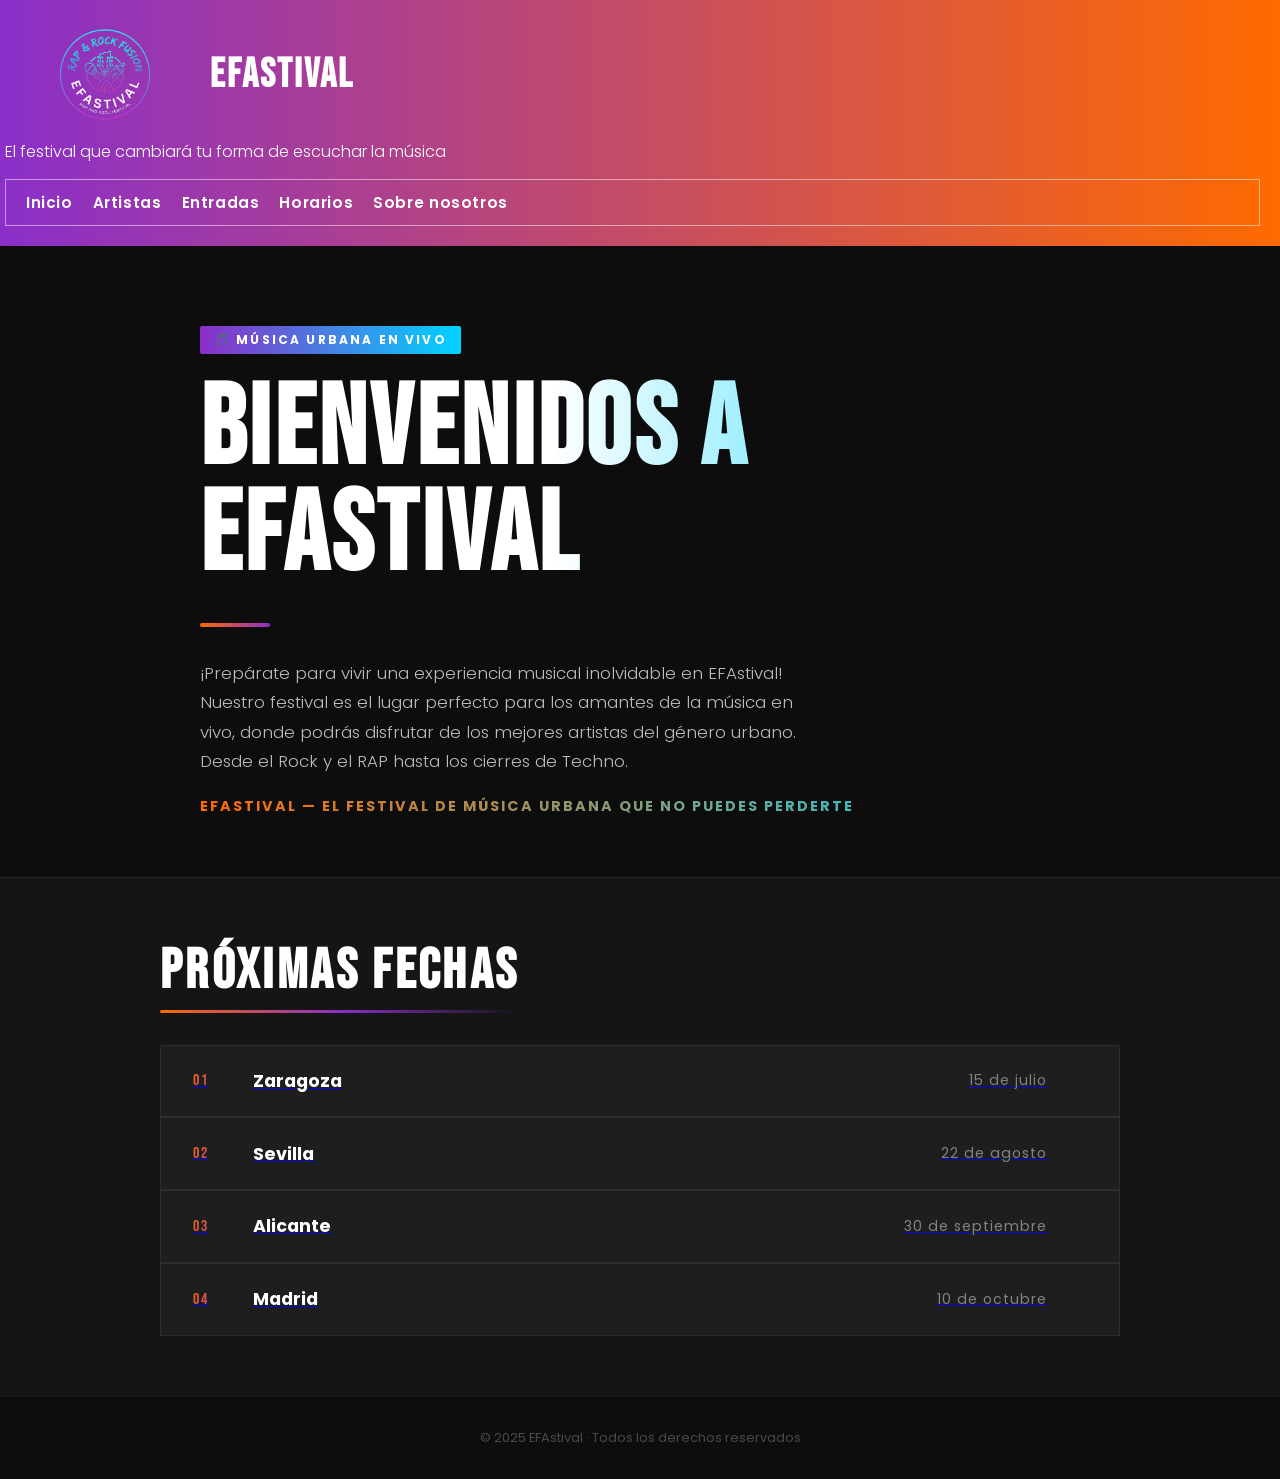
==== index.html @ 44df4cbb "Creo el Horario.html y lo linkeo al indice, añado estilo CSS al horario" ====
<!DOCTYPE html>
<html id="paginaPrincipal" lang="es">
<head>
    <meta charset="UTF-8">
    <meta name="viewport" content="width=device-width, initial-scale=1.0">
    <title>EFAstival</title>
    <link id="fuenteGoogle" href="https://fonts.googleapis.com/css2?family=Bebas+Neue&family=Poppins:wght@300;400;600;700&display=swap" rel="stylesheet">
    <link id="estilosPrincipales" rel="stylesheet" href="Css/styles.css">
</head>
<body id="cuerpo">
 
    <!-- HEADER -->
    <header id="cabecera">
        <div id="cabeceraTop" class="header-top">
            <img id="imgLogo" src="img/Gemini_Generated_Image_ssu0tbssu0tbssu0-removebg-preview.png" alt="Logo Efastival" />
            <h1 id="TituloPrincipal">EFASTIVAL</h1>
        </div>
        <p id="subtituloHeader">El festival que cambiará tu forma de escuchar la música</p>
        <nav id="navegacion">
            <ul id="menuNav">
                <li id="navInicio"><a id="enlaceInicio" href="index.html">Inicio</a></li>
                <li id="navArtistas"><a id="enlaceArtistas" href="artistas.html">Artistas</a></li>
                <li id="navEntradas"><a id="enlaceEntradas" href="entradas.html">Entradas</a></li>
                <li id="navHorarios"><a id="enlaceHorarios" href="horarios.html">Horarios</a></li>
                <li id="navSobreNosotros"><a id="enlaceSobreNosotros" href="sobre-nosotros.html">Sobre nosotros</a></li>
            </ul>
        </nav>
    </header>
 
    <!-- MAIN / HERO -->
    <main id="contenidoPrincipal">
        <span id="heroEtiqueta" class="hero-tag">🎵 Música urbana en vivo</span>
        <h1 id="heroTitulo">Bienvenidos a EFAstival</h1>
        <div id="heroDivisor" class="hero-divider"></div>
        <p id="heroTexto" class="hero-text">¡Prepárate para vivir una experiencia musical inolvidable en EFAstival! Nuestro festival es el lugar perfecto para los amantes de la música en vivo, donde podrás disfrutar de los mejores artistas del género urbano. Desde el Rock y el RAP hasta los cierres de Techno.</p>
        <p id="heroTagline" class="hero-tagline">EFAstival — El festival de música urbana que no puedes perderte</p>
    </main>
 
    <!-- SECCIÓN FECHAS -->
    <section id="seccionFechas">
        <div id="fechasContenedor" class="section-inner">
            <h2 id="fechasTitulo">Próximas Fechas</h2>
            <ul id="listaFechas" class="fechas">
                <a href="horarios.html">
                    <li id="fechaZaragoza"><span id="ciudadZaragoza" class="city">Zaragoza</span><span id="dataZaragoza" class="date">15 de julio</span></li>
                    <li id="fechaSevilla"><span id="ciudadSevilla" class="city">Sevilla</span><span id="dataSevilla" class="date">22 de agosto</span></li>
                    <li id="fechaAlicante"><span id="ciudadAlicante" class="city">Alicante</span><span id="dataAlicante" class="date">30 de septiembre</span></li>
                    <li id="fechaMadrid"><span id="ciudadMadrid" class="city">Madrid</span><span id="dataMadrid" class="date">10 de octubre</span></li>
                </a>    
            </ul>
        </div>
    </section>
 
    <!-- FOOTER -->
    <footer id="piePagina">
        <p id="copyright">© 2025 EFAstival · Todos los derechos reservados</p>
    </footer>
 
</body>
</html>
---- Css/styles.css ----
/* ============================================
   EFASTIVAL — styles.css
   ============================================ */

/* ── VARIABLES ── */
:root {
    --purple: #8b2fc9;
    --cyan: #00d4ff;
    --orange: #ff6a00;
    --white: #ffffff;
}

/* ── RESET ── */
* {
    margin: 0;
    padding: 0;
    box-sizing: border-box;
}

/* ── BODY ── */
#cuerpo {
    font-family: 'Poppins', sans-serif;
    background-color: #0d0d0d;
    color: var(--white);
    overflow-x: hidden;
}

/* ── HEADER ── */
#cabecera {
    display: flex;
    flex-direction: column;
    padding: 20px 20px 20px 5px;
    background: linear-gradient(270deg, #8b2fc9, #00d4ff, #ff6a00, #8b2fc9);
    background-size: 300% 300%;
    animation: gradiente 15s ease infinite;
}

#cabeceraTop {
    display: flex;
    align-items: center;
    gap: 5px;
}

#imgLogo {
    width: 200px;
    height: auto;
}

#TituloPrincipal {
    font-family: 'Bebas Neue', cursive;
    font-size: 2.5rem;
    margin: 0;
    letter-spacing: 0.05em;
}

#subtituloHeader {
    margin-top: 10px;
    font-size: 1rem;
    font-weight: 300;
}

/* ── NAV ── */
#navegacion {
    margin-top: 15px;
    border: 1px solid rgba(255, 255, 255, 0.5);
    padding: 10px 20px;
}

#menuNav {
    list-style: none;
    margin: 0;
    padding: 0;
    display: flex;
    gap: 20px;
}

#navInicio a,
#navArtistas a,
#navEntradas a,
#navHorarios a,
#navSobreNosotros a {
    text-decoration: none;
    color: inherit;
    font-weight: 600;
    font-size: 0.95rem;
    letter-spacing: 0.04em;
    transition: opacity 0.2s;
}

#navInicio a:hover,
#navArtistas a:hover,
#navEntradas a:hover,
#navHorarios a:hover,
#navSobreNosotros a:hover {
    opacity: 0.75;
}

/* ── MAIN / HERO ── */
#contenidoPrincipal {
    padding: 80px 40px 60px;
    max-width: 960px;
    margin: 0 auto;
}

#heroEtiqueta {
    display: inline-block;
    background: linear-gradient(90deg, var(--purple), var(--cyan));
    font-size: 0.75rem;
    font-weight: 700;
    letter-spacing: 0.18em;
    text-transform: uppercase;
    padding: 5px 14px;
    border-radius: 2px;
    margin-bottom: 1.5rem;
    animation: fadeIn 0.6s both;
}

#heroTitulo {
    font-family: 'Bebas Neue', cursive;
    font-size: clamp(3.5rem, 9vw, 7rem);
    line-height: 0.95;
    letter-spacing: 0.03em;
    text-transform: uppercase;
    animation: slideUp 0.8s cubic-bezier(0.16, 1, 0.3, 1) both;
    background: linear-gradient(90deg, var(--white) 40%, var(--cyan));
    -webkit-background-clip: text;
    -webkit-text-fill-color: transparent;
    background-clip: text;
}

#heroDivisor {
    width: 70px;
    height: 4px;
    background: linear-gradient(90deg, var(--orange), var(--purple));
    margin: 2rem 0;
    border-radius: 2px;
    animation: expandLine 0.9s 0.3s cubic-bezier(0.16, 1, 0.3, 1) both;
}

#heroTexto {
    max-width: 620px;
    font-size: 1.05rem;
    line-height: 1.75;
    color: rgba(255, 255, 255, 0.72);
    font-weight: 300;
    animation: slideUp 0.8s 0.15s cubic-bezier(0.16, 1, 0.3, 1) both;
}

#heroTagline {
    margin-top: 1.2rem;
    font-size: 0.9rem;
    font-weight: 700;
    letter-spacing: 0.14em;
    text-transform: uppercase;
    background: linear-gradient(90deg, var(--orange), var(--cyan));
    -webkit-background-clip: text;
    -webkit-text-fill-color: transparent;
    background-clip: text;
    animation: slideUp 0.8s 0.25s cubic-bezier(0.16, 1, 0.3, 1) both;
}

/* ── SECCIÓN FECHAS ── */
#seccionFechas {
    padding: 60px 40px;
    background: rgba(255, 255, 255, 0.03);
    border-top: 1px solid rgba(255, 255, 255, 0.07);
}

#fechasContenedor {
    max-width: 960px;
    margin: 0 auto;
}

#fechasTitulo {
    font-family: 'Bebas Neue', cursive;
    font-size: clamp(2rem, 5vw, 3.5rem);
    letter-spacing: 0.06em;
    text-transform: uppercase;
    margin-bottom: 2.5rem;
    position: relative;
    display: inline-block;
}

#fechasTitulo::after {
    content: '';
    position: absolute;
    bottom: -8px;
    left: 0;
    width: 100%;
    height: 3px;
    background: linear-gradient(90deg, var(--orange), var(--purple), transparent);
    border-radius: 2px;
}

#listaFechas {
    list-style: none;
    display: grid;
    gap: 2px;
    counter-reset: item;
}

#fechaZaragoza,
#fechaSevilla,
#fechaAlicante,
#fechaMadrid {
    counter-increment: item;
    background: rgba(255, 255, 255, 0.04);
    border: 1px solid rgba(255, 255, 255, 0.07);
    padding: 1.4rem 2rem;
    display: flex;
    align-items: center;
    gap: 1.5rem;
    font-size: 1.1rem;
    cursor: default;
    transition: background 0.25s, border-color 0.25s, transform 0.25s;
    position: relative;
    overflow: hidden;
}

#fechaZaragoza::before,
#fechaSevilla::before,
#fechaAlicante::before,
#fechaMadrid::before {
    content: counter(item, decimal-leading-zero);
    font-family: 'Bebas Neue', cursive;
    font-size: 1rem;
    letter-spacing: 0.1em;
    background: linear-gradient(135deg, var(--orange), var(--purple));
    -webkit-background-clip: text;
    -webkit-text-fill-color: transparent;
    background-clip: text;
    min-width: 36px;
}

#fechaZaragoza::after,
#fechaSevilla::after,
#fechaAlicante::after,
#fechaMadrid::after {
    content: '→';
    position: absolute;
    right: 2rem;
    opacity: 0;
    transform: translateX(-8px);
    transition: opacity 0.25s, transform 0.25s;
    color: var(--cyan);
}

#fechaZaragoza:hover,
#fechaSevilla:hover,
#fechaAlicante:hover,
#fechaMadrid:hover {
    background: rgba(139, 47, 201, 0.12);
    border-color: rgba(0, 212, 255, 0.3);
    transform: translateX(6px);
}

#fechaZaragoza:hover::after,
#fechaSevilla:hover::after,
#fechaAlicante:hover::after,
#fechaMadrid:hover::after {
    opacity: 1;
    transform: translateX(0);
}

/* Ciudades */
#ciudadZaragoza,
#ciudadSevilla,
#ciudadAlicante,
#ciudadMadrid {
    font-weight: 700;
    color: var(--white);
}

/* Fechas */
#dataZaragoza,
#dataSevilla,
#dataAlicante,
#dataMadrid {
    margin-left: auto;
    margin-right: 2.5rem;
    color: rgba(255, 255, 255, 0.45);
    font-size: 0.88rem;
    letter-spacing: 0.07em;
}

/* ── FOOTER ── */
#piePagina {
    text-align: center;
    padding: 2rem;
    border-top: 1px solid rgba(255, 255, 255, 0.05);
}

#copyright {
    font-size: 0.8rem;
    color: rgba(255, 255, 255, 0.25);
}

/* ── ANIMACIONES ── */
@keyframes gradiente {
    0%   { background-position: 0% 50%; }
    50%  { background-position: 100% 50%; }
    100% { background-position: 0% 50%; }
}

@keyframes slideUp {
    from { opacity: 0; transform: translateY(28px); }
    to   { opacity: 1; transform: translateY(0); }
}

@keyframes expandLine {
    from { width: 0; opacity: 0; }
    to   { width: 70px; opacity: 1; }
}

@keyframes fadeIn {
    from { opacity: 0; }
    to   { opacity: 1; }
}

/* ── RESPONSIVE ── */
@media (max-width: 600px) {
    #contenidoPrincipal,
    #seccionFechas {
        padding-left: 20px;
        padding-right: 20px;
    }

    #dataZaragoza,
    #dataSevilla,
    #dataAlicante,
    #dataMadrid {
        display: none;
    }

    #menuNav {
        flex-wrap: wrap;
        gap: 12px;
    }
}
/* ── HORARIOS ── */
#contenidoHorarios {
    padding: 80px 40px 60px;
    max-width: 960px;
    margin: 0 auto;
}

#horariosEtiqueta {
    display: inline-block;
    background: linear-gradient(90deg, var(--purple), var(--cyan));
    font-size: 0.75rem;
    font-weight: 700;
    letter-spacing: 0.18em;
    text-transform: uppercase;
    padding: 5px 14px;
    border-radius: 2px;
    margin-bottom: 1.5rem;
}

#horariosTitulo {
    font-family: 'Bebas Neue', cursive;
    font-size: clamp(3rem, 8vw, 6rem);
    line-height: 0.95;
    letter-spacing: 0.03em;
    background: linear-gradient(90deg, var(--white) 40%, var(--cyan));
    -webkit-background-clip: text;
    -webkit-text-fill-color: transparent;
    background-clip: text;
}

#horariosDivisor {
    width: 70px;
    height: 4px;
    background: linear-gradient(90deg, var(--orange), var(--purple));
    margin: 2rem 0;
    border-radius: 2px;
}

.horario-dia {
    margin-bottom: 3rem;
}

.dia-titulo {
    font-family: 'Bebas Neue', cursive;
    font-size: 1.8rem;
    letter-spacing: 0.06em;
    color: var(--cyan);
    margin-bottom: 1rem;
    border-bottom: 1px solid rgba(255,255,255,0.1);
    padding-bottom: 0.5rem;
}

.lista-horario {
    list-style: none;
    display: grid;
    gap: 2px;
}

.horario-item {
    display: flex;
    align-items: center;
    gap: 1.5rem;
    padding: 1.2rem 2rem;
    background: rgba(255,255,255,0.04);
    border: 1px solid rgba(255,255,255,0.07);
    transition: background 0.25s, border-color 0.25s, transform 0.25s;
}

.horario-item:hover {
    background: rgba(139, 47, 201, 0.12);
    border-color: rgba(0, 212, 255, 0.3);
    transform: translateX(6px);
}

.horario-hora {
    font-family: 'Bebas Neue', cursive;
    font-size: 1.2rem;
    color: var(--cyan);
    min-width: 60px;
    letter-spacing: 0.05em;
}

.horario-artista {
    font-weight: 600;
    font-size: 1rem;
    flex: 1;
}

.horario-escenario {
    font-size: 0.8rem;
    font-weight: 300;
    color: rgba(255,255,255,0.45);
    letter-spacing: 0.07em;
}

/* Enlace activo en nav */
.nav-activo {
    color: var(--cyan) !important;
}

@media (max-width: 600px) {
    #contenidoHorarios {
        padding-left: 20px;
        padding-right: 20px;
    }
    .horario-escenario {
        display: none;
    }
    .horario-item {
        padding: 1rem;
    }
}
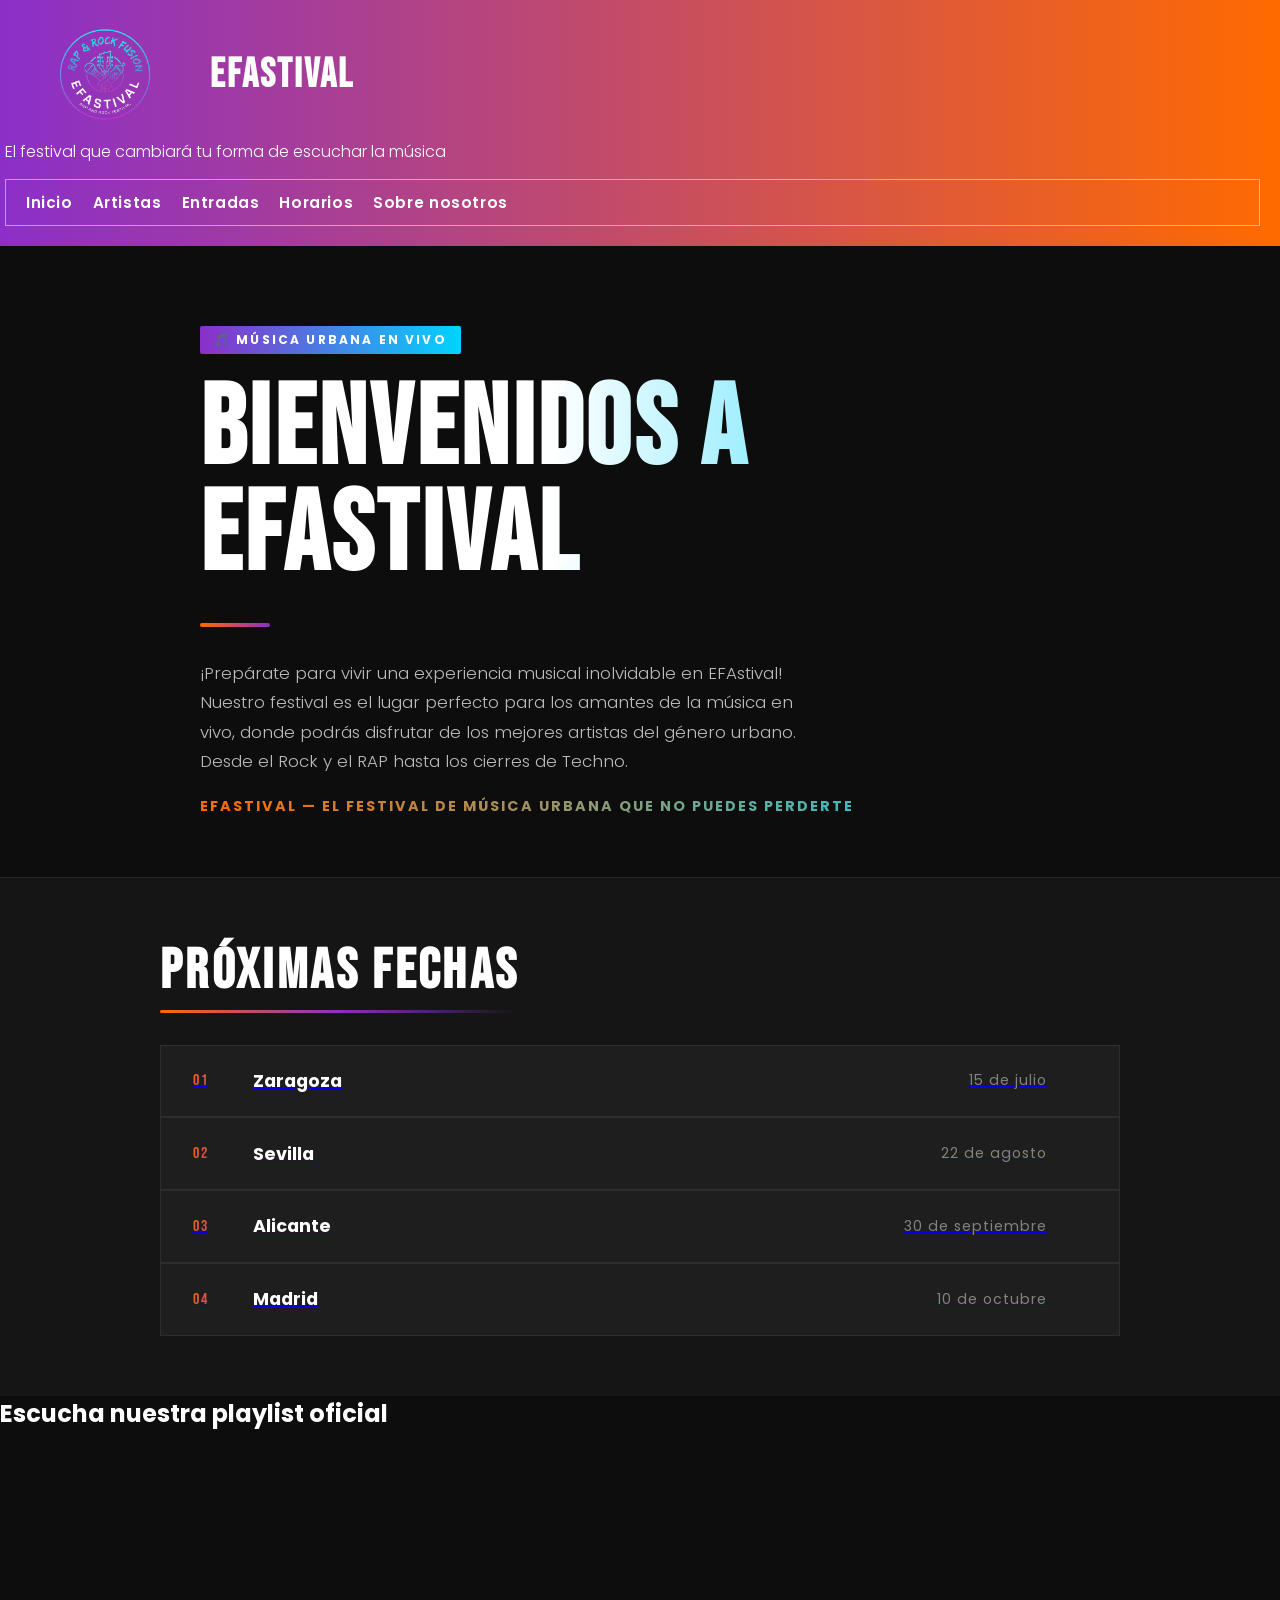
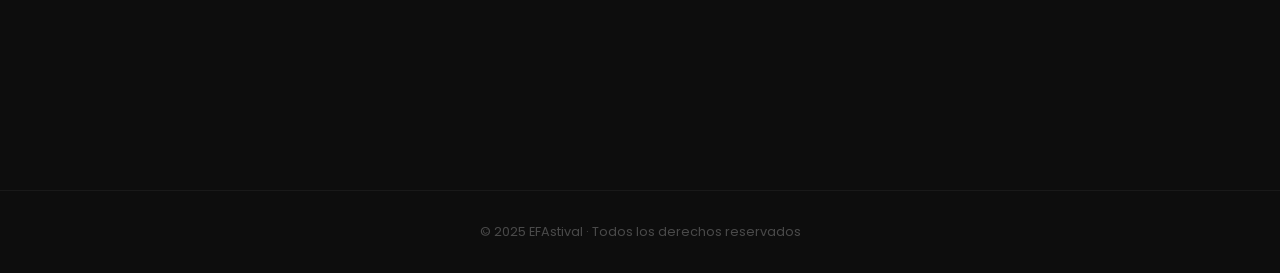
==== commit 6cc526bd: "Añado funcionalidad playlist Spotify conectada con el index" ====
--- a/index.html
+++ b/index.html
@@ -50,6 +50,13 @@
             </ul>
         </div>
     </section>
+    
+    <aside id ="spotify-sidebar">
+        <h2 id="spotifyTitulo"> Escucha nuestra playlist oficial</h2>
+       <iframe data-testid="embed-iframe" style="border-radius:12px" src="https://open.spotify.com/embed/playlist/3ZYdOLroHLGZoIPzQ2B8UB?utm_source=generator&theme=0" width="100%" height="352" frameBorder="0" allowfullscreen="" allow="autoplay; clipboard-write; encrypted-media; fullscreen; picture-in-picture" loading="lazy">
+       </iframe>
+    </aside>
+
  
     <!-- FOOTER -->
     <footer id="piePagina">
--- a/Css/styles.css
+++ b/Css/styles.css
@@ -1,7 +1,7 @@
 /* ============================================
    EFASTIVAL — styles.css
    ============================================ */
-
+ 
 /* ── VARIABLES ── */
 :root {
     --purple: #8b2fc9;
@@ -9,14 +9,14 @@
     --orange: #ff6a00;
     --white: #ffffff;
 }
-
+ 
 /* ── RESET ── */
 * {
     margin: 0;
     padding: 0;
     box-sizing: border-box;
 }
-
+ 
 /* ── BODY ── */
 #cuerpo {
     font-family: 'Poppins', sans-serif;
@@ -24,7 +24,7 @@
     color: var(--white);
     overflow-x: hidden;
 }
-
+ 
 /* ── HEADER ── */
 #cabecera {
     display: flex;
@@ -34,38 +34,38 @@
     background-size: 300% 300%;
     animation: gradiente 15s ease infinite;
 }
-
+ 
 #cabeceraTop {
     display: flex;
     align-items: center;
     gap: 5px;
 }
-
+ 
 #imgLogo {
     width: 200px;
     height: auto;
 }
-
+ 
 #TituloPrincipal {
     font-family: 'Bebas Neue', cursive;
     font-size: 2.5rem;
     margin: 0;
     letter-spacing: 0.05em;
 }
-
+ 
 #subtituloHeader {
     margin-top: 10px;
     font-size: 1rem;
     font-weight: 300;
 }
-
+ 
 /* ── NAV ── */
 #navegacion {
     margin-top: 15px;
     border: 1px solid rgba(255, 255, 255, 0.5);
     padding: 10px 20px;
 }
-
+ 
 #menuNav {
     list-style: none;
     margin: 0;
@@ -73,7 +73,7 @@
     display: flex;
     gap: 20px;
 }
-
+ 
 #navInicio a,
 #navArtistas a,
 #navEntradas a,
@@ -86,7 +86,7 @@
     letter-spacing: 0.04em;
     transition: opacity 0.2s;
 }
-
+ 
 #navInicio a:hover,
 #navArtistas a:hover,
 #navEntradas a:hover,
@@ -94,14 +94,14 @@
 #navSobreNosotros a:hover {
     opacity: 0.75;
 }
-
+ 
 /* ── MAIN / HERO ── */
 #contenidoPrincipal {
     padding: 80px 40px 60px;
     max-width: 960px;
     margin: 0 auto;
 }
-
+ 
 #heroEtiqueta {
     display: inline-block;
     background: linear-gradient(90deg, var(--purple), var(--cyan));
@@ -114,7 +114,7 @@
     margin-bottom: 1.5rem;
     animation: fadeIn 0.6s both;
 }
-
+ 
 #heroTitulo {
     font-family: 'Bebas Neue', cursive;
     font-size: clamp(3.5rem, 9vw, 7rem);
@@ -127,7 +127,7 @@
     -webkit-text-fill-color: transparent;
     background-clip: text;
 }
-
+ 
 #heroDivisor {
     width: 70px;
     height: 4px;
@@ -136,7 +136,7 @@
     border-radius: 2px;
     animation: expandLine 0.9s 0.3s cubic-bezier(0.16, 1, 0.3, 1) both;
 }
-
+ 
 #heroTexto {
     max-width: 620px;
     font-size: 1.05rem;
@@ -145,7 +145,7 @@
     font-weight: 300;
     animation: slideUp 0.8s 0.15s cubic-bezier(0.16, 1, 0.3, 1) both;
 }
-
+ 
 #heroTagline {
     margin-top: 1.2rem;
     font-size: 0.9rem;
@@ -158,19 +158,19 @@
     background-clip: text;
     animation: slideUp 0.8s 0.25s cubic-bezier(0.16, 1, 0.3, 1) both;
 }
-
+ 
 /* ── SECCIÓN FECHAS ── */
 #seccionFechas {
     padding: 60px 40px;
     background: rgba(255, 255, 255, 0.03);
     border-top: 1px solid rgba(255, 255, 255, 0.07);
 }
-
+ 
 #fechasContenedor {
     max-width: 960px;
     margin: 0 auto;
 }
-
+ 
 #fechasTitulo {
     font-family: 'Bebas Neue', cursive;
     font-size: clamp(2rem, 5vw, 3.5rem);
@@ -180,7 +180,7 @@
     position: relative;
     display: inline-block;
 }
-
+ 
 #fechasTitulo::after {
     content: '';
     position: absolute;
@@ -191,14 +191,14 @@
     background: linear-gradient(90deg, var(--orange), var(--purple), transparent);
     border-radius: 2px;
 }
-
+ 
 #listaFechas {
     list-style: none;
     display: grid;
     gap: 2px;
     counter-reset: item;
 }
-
+ 
 #fechaZaragoza,
 #fechaSevilla,
 #fechaAlicante,
@@ -216,7 +216,7 @@
     position: relative;
     overflow: hidden;
 }
-
+ 
 #fechaZaragoza::before,
 #fechaSevilla::before,
 #fechaAlicante::before,
@@ -231,7 +231,7 @@
     background-clip: text;
     min-width: 36px;
 }
-
+ 
 #fechaZaragoza::after,
 #fechaSevilla::after,
 #fechaAlicante::after,
@@ -244,7 +244,7 @@
     transition: opacity 0.25s, transform 0.25s;
     color: var(--cyan);
 }
-
+ 
 #fechaZaragoza:hover,
 #fechaSevilla:hover,
 #fechaAlicante:hover,
@@ -253,7 +253,7 @@
     border-color: rgba(0, 212, 255, 0.3);
     transform: translateX(6px);
 }
-
+ 
 #fechaZaragoza:hover::after,
 #fechaSevilla:hover::after,
 #fechaAlicante:hover::after,
@@ -261,7 +261,7 @@
     opacity: 1;
     transform: translateX(0);
 }
-
+ 
 /* Ciudades */
 #ciudadZaragoza,
 #ciudadSevilla,
@@ -270,7 +270,7 @@
     font-weight: 700;
     color: var(--white);
 }
-
+ 
 /* Fechas */
 #dataZaragoza,
 #dataSevilla,
@@ -282,41 +282,41 @@
     font-size: 0.88rem;
     letter-spacing: 0.07em;
 }
-
+ 
 /* ── FOOTER ── */
 #piePagina {
     text-align: center;
     padding: 2rem;
     border-top: 1px solid rgba(255, 255, 255, 0.05);
 }
-
+ 
 #copyright {
     font-size: 0.8rem;
     color: rgba(255, 255, 255, 0.25);
 }
-
+ 
 /* ── ANIMACIONES ── */
 @keyframes gradiente {
     0%   { background-position: 0% 50%; }
     50%  { background-position: 100% 50%; }
     100% { background-position: 0% 50%; }
 }
-
+ 
 @keyframes slideUp {
     from { opacity: 0; transform: translateY(28px); }
     to   { opacity: 1; transform: translateY(0); }
 }
-
+ 
 @keyframes expandLine {
     from { width: 0; opacity: 0; }
     to   { width: 70px; opacity: 1; }
 }
-
+ 
 @keyframes fadeIn {
     from { opacity: 0; }
     to   { opacity: 1; }
 }
-
+ 
 /* ── RESPONSIVE ── */
 @media (max-width: 600px) {
     #contenidoPrincipal,
@@ -324,14 +324,14 @@
         padding-left: 20px;
         padding-right: 20px;
     }
-
+ 
     #dataZaragoza,
     #dataSevilla,
     #dataAlicante,
     #dataMadrid {
         display: none;
     }
-
+ 
     #menuNav {
         flex-wrap: wrap;
         gap: 12px;
@@ -343,7 +343,7 @@
     max-width: 960px;
     margin: 0 auto;
 }
-
+ 
 #horariosEtiqueta {
     display: inline-block;
     background: linear-gradient(90deg, var(--purple), var(--cyan));
@@ -355,7 +355,7 @@
     border-radius: 2px;
     margin-bottom: 1.5rem;
 }
-
+ 
 #horariosTitulo {
     font-family: 'Bebas Neue', cursive;
     font-size: clamp(3rem, 8vw, 6rem);
@@ -366,7 +366,7 @@
     -webkit-text-fill-color: transparent;
     background-clip: text;
 }
-
+ 
 #horariosDivisor {
     width: 70px;
     height: 4px;
@@ -374,11 +374,11 @@
     margin: 2rem 0;
     border-radius: 2px;
 }
-
+ 
 .horario-dia {
     margin-bottom: 3rem;
 }
-
+ 
 .dia-titulo {
     font-family: 'Bebas Neue', cursive;
     font-size: 1.8rem;
@@ -388,13 +388,13 @@
     border-bottom: 1px solid rgba(255,255,255,0.1);
     padding-bottom: 0.5rem;
 }
-
+ 
 .lista-horario {
     list-style: none;
     display: grid;
     gap: 2px;
 }
-
+ 
 .horario-item {
     display: flex;
     align-items: center;
@@ -404,13 +404,13 @@
     border: 1px solid rgba(255,255,255,0.07);
     transition: background 0.25s, border-color 0.25s, transform 0.25s;
 }
-
+ 
 .horario-item:hover {
     background: rgba(139, 47, 201, 0.12);
     border-color: rgba(0, 212, 255, 0.3);
     transform: translateX(6px);
 }
-
+ 
 .horario-hora {
     font-family: 'Bebas Neue', cursive;
     font-size: 1.2rem;
@@ -418,25 +418,25 @@
     min-width: 60px;
     letter-spacing: 0.05em;
 }
-
+ 
 .horario-artista {
     font-weight: 600;
     font-size: 1rem;
     flex: 1;
 }
-
+ 
 .horario-escenario {
     font-size: 0.8rem;
     font-weight: 300;
     color: rgba(255,255,255,0.45);
     letter-spacing: 0.07em;
 }
-
+ 
 /* Enlace activo en nav */
 .nav-activo {
     color: var(--cyan) !important;
 }
-
+ 
 @media (max-width: 600px) {
     #contenidoHorarios {
         padding-left: 20px;
@@ -448,4 +448,231 @@
     .horario-item {
         padding: 1rem;
     }
-}+}
+ 
+/* ── SOBRE NOSOTROS ── */
+#contenidoSobre {
+    padding: 80px 40px 60px;
+    max-width: 960px;
+    margin: 0 auto;
+}
+ 
+#sobreEtiqueta {
+    display: inline-block;
+    background: linear-gradient(90deg, var(--purple), var(--cyan));
+    font-size: 0.75rem;
+    font-weight: 700;
+    letter-spacing: 0.18em;
+    text-transform: uppercase;
+    padding: 5px 14px;
+    border-radius: 2px;
+    margin-bottom: 1.5rem;
+    animation: fadeIn 0.6s both;
+}
+ 
+#sobreTitulo {
+    font-family: 'Bebas Neue', cursive;
+    font-size: clamp(3rem, 8vw, 6rem);
+    line-height: 0.95;
+    letter-spacing: 0.03em;
+    text-transform: uppercase;
+    animation: slideUp 0.8s cubic-bezier(0.16, 1, 0.3, 1) both;
+    background: linear-gradient(90deg, var(--white) 40%, var(--cyan));
+    -webkit-background-clip: text;
+    -webkit-text-fill-color: transparent;
+    background-clip: text;
+}
+ 
+#sobreDivisor {
+    width: 70px;
+    height: 4px;
+    background: linear-gradient(90deg, var(--orange), var(--purple));
+    margin: 2rem 0;
+    border-radius: 2px;
+    animation: expandLine 0.9s 0.3s cubic-bezier(0.16, 1, 0.3, 1) both;
+}
+ 
+#sobreIntro {
+    max-width: 680px;
+    font-size: 1.05rem;
+    line-height: 1.75;
+    color: rgba(255, 255, 255, 0.72);
+    font-weight: 300;
+    margin-bottom: 4rem;
+    animation: slideUp 0.8s 0.15s cubic-bezier(0.16, 1, 0.3, 1) both;
+}
+ 
+/* ── MISIÓN / VISIÓN / VALORES ── */
+#seccionMision {
+    padding: 60px 40px;
+    background: rgba(255, 255, 255, 0.03);
+    border-top: 1px solid rgba(255, 255, 255, 0.07);
+    border-bottom: 1px solid rgba(255, 255, 255, 0.07);
+}
+ 
+#misionContenedor {
+    max-width: 960px;
+    margin: 0 auto;
+    display: grid;
+    grid-template-columns: repeat(auto-fit, minmax(260px, 1fr));
+    gap: 2px;
+}
+ 
+.mision-card {
+    background: rgba(255, 255, 255, 0.04);
+    border: 1px solid rgba(255, 255, 255, 0.07);
+    padding: 2rem;
+    transition: background 0.25s, border-color 0.25s, transform 0.25s;
+}
+ 
+.mision-card:hover {
+    background: rgba(139, 47, 201, 0.12);
+    border-color: rgba(0, 212, 255, 0.3);
+    transform: translateY(-4px);
+}
+ 
+.mision-icono {
+    font-size: 2rem;
+    margin-bottom: 1rem;
+    display: block;
+}
+ 
+.mision-titulo {
+    font-family: 'Bebas Neue', cursive;
+    font-size: 1.6rem;
+    letter-spacing: 0.06em;
+    color: var(--cyan);
+    margin-bottom: 0.75rem;
+}
+ 
+.mision-texto {
+    font-size: 0.95rem;
+    line-height: 1.7;
+    color: rgba(255, 255, 255, 0.65);
+    font-weight: 300;
+}
+ 
+/* ── EQUIPO ── */
+#seccionEquipo {
+    padding: 60px 40px;
+    max-width: 960px;
+    margin: 0 auto;
+}
+ 
+#equipoTitulo {
+    font-family: 'Bebas Neue', cursive;
+    font-size: clamp(2rem, 5vw, 3.5rem);
+    letter-spacing: 0.06em;
+    text-transform: uppercase;
+    margin-bottom: 2.5rem;
+    position: relative;
+    display: inline-block;
+}
+ 
+#equipoTitulo::after {
+    content: '';
+    position: absolute;
+    bottom: -8px;
+    left: 0;
+    width: 100%;
+    height: 3px;
+    background: linear-gradient(90deg, var(--orange), var(--purple), transparent);
+    border-radius: 2px;
+}
+ 
+#listaEquipo {
+    list-style: none;
+    display: grid;
+    gap: 2px;
+    counter-reset: miembro;
+}
+ 
+.equipo-miembro {
+    counter-increment: miembro;
+    background: rgba(255, 255, 255, 0.04);
+    border: 1px solid rgba(255, 255, 255, 0.07);
+    padding: 1.4rem 2rem;
+    display: flex;
+    align-items: center;
+    gap: 1.5rem;
+    transition: background 0.25s, border-color 0.25s, transform 0.25s;
+    position: relative;
+    overflow: hidden;
+}
+ 
+.equipo-miembro::before {
+    content: counter(miembro, decimal-leading-zero);
+    font-family: 'Bebas Neue', cursive;
+    font-size: 1rem;
+    letter-spacing: 0.1em;
+    background: linear-gradient(135deg, var(--orange), var(--purple));
+    -webkit-background-clip: text;
+    -webkit-text-fill-color: transparent;
+    background-clip: text;
+    min-width: 36px;
+}
+ 
+.equipo-miembro::after {
+    content: '→';
+    position: absolute;
+    right: 2rem;
+    opacity: 0;
+    transform: translateX(-8px);
+    transition: opacity 0.25s, transform 0.25s;
+    color: var(--cyan);
+}
+ 
+.equipo-miembro:hover {
+    background: rgba(139, 47, 201, 0.12);
+    border-color: rgba(0, 212, 255, 0.3);
+    transform: translateX(6px);
+}
+ 
+.equipo-miembro:hover::after {
+    opacity: 1;
+    transform: translateX(0);
+}
+ 
+.miembro-nombre {
+    font-weight: 700;
+    color: var(--white);
+    font-size: 1rem;
+    flex: 1;
+}
+ 
+.miembro-rol {
+    margin-left: auto;
+    margin-right: 2.5rem;
+    color: rgba(255, 255, 255, 0.45);
+    font-size: 0.88rem;
+    letter-spacing: 0.07em;
+}
+ 
+@media (max-width: 600px) {
+    #contenidoSobre,
+    #seccionMision,
+    #seccionEquipo {
+        padding-left: 20px;
+        padding-right: 20px;
+    }
+ 
+    .miembro-rol {
+        display: none;
+    }
+ 
+    #misionContenedor {
+        grid-template-columns: 1fr;
+    }
+}
+
+.spotify-sidebar{
+
+width: 300px;
+    background-color: #121212; 
+    padding: 15px;
+    border-radius: 12px;
+    box-shadow: 0px 4px 10px rgba(0, 0, 0, 0.3);
+    color: #fff;
+    text-align: right;
+}
+
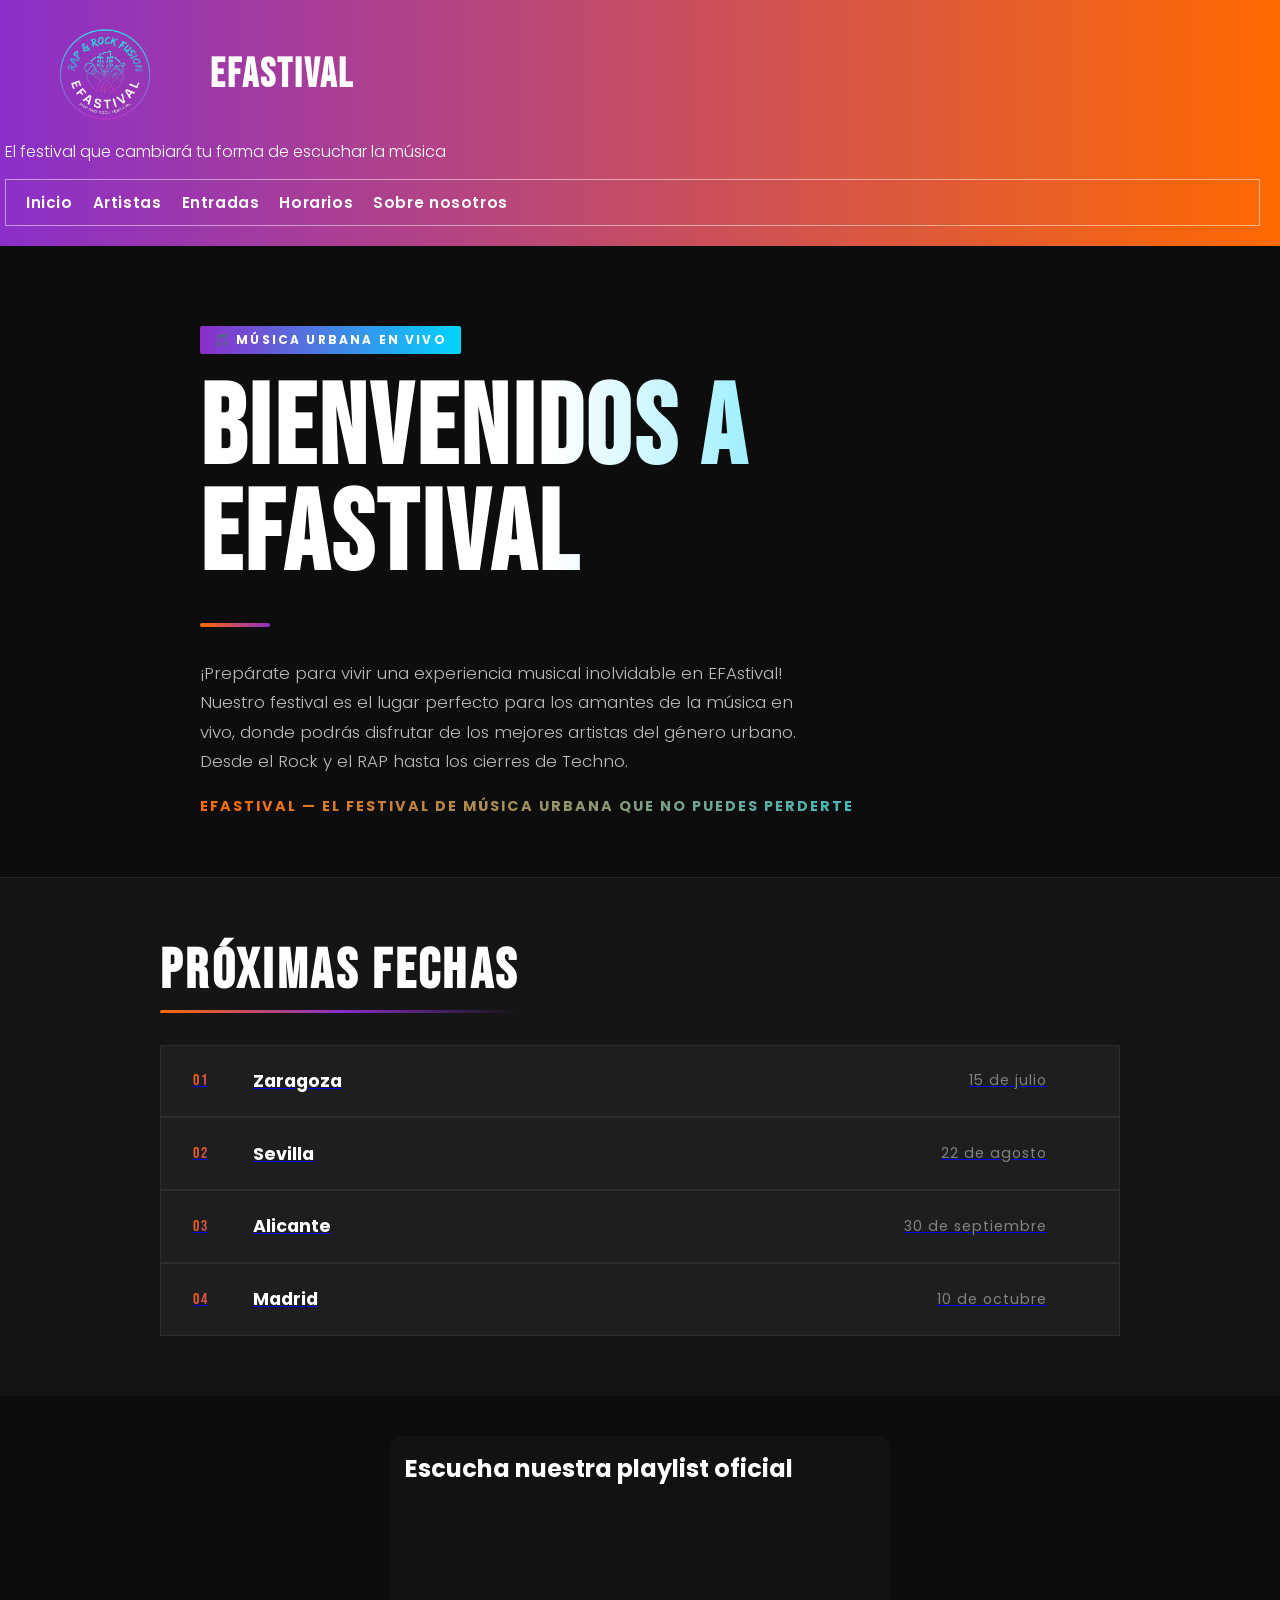
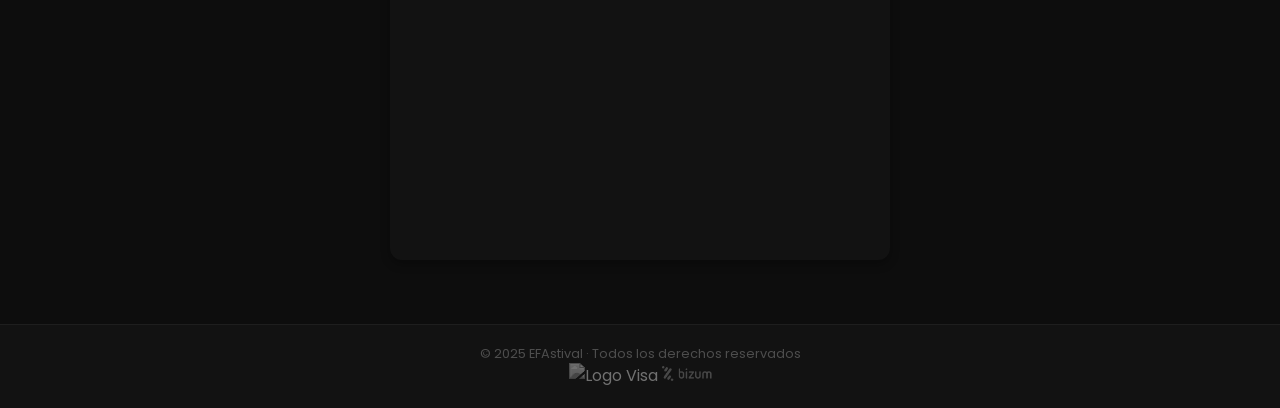
==== commit 7a80319e: "Cambio el Css a varios, uno por cada HTML" ====
--- a/index.html
+++ b/index.html
@@ -5,7 +5,8 @@
     <meta name="viewport" content="width=device-width, initial-scale=1.0">
     <title>EFAstival</title>
     <link id="fuenteGoogle" href="https://fonts.googleapis.com/css2?family=Bebas+Neue&family=Poppins:wght@300;400;600;700&display=swap" rel="stylesheet">
-    <link id="estilosPrincipales" rel="stylesheet" href="Css/styles.css">
+    <link id="estilosPrincipales" rel="stylesheet" href="Css/styles-global.css">
+    <link id="estilosIndex" rel="stylesheet" href="Css/styles-index.css">
 </head>
 <body id="cuerpo">
  
@@ -22,7 +23,7 @@
                 <li id="navArtistas"><a id="enlaceArtistas" href="artistas.html">Artistas</a></li>
                 <li id="navEntradas"><a id="enlaceEntradas" href="entradas.html">Entradas</a></li>
                 <li id="navHorarios"><a id="enlaceHorarios" href="horarios.html">Horarios</a></li>
-                <li id="navSobreNosotros"><a id="enlaceSobreNosotros" href="sobre-nosotros.html">Sobre nosotros</a></li>
+                <li id="navSobreNosotros"><a id="enlaceSobreNosotros" href="sobreNosotros.html">Sobre nosotros</a></li>
             </ul>
         </nav>
     </header>
@@ -53,14 +54,15 @@
     
     <aside id ="spotify-sidebar">
         <h2 id="spotifyTitulo"> Escucha nuestra playlist oficial</h2>
-       <iframe data-testid="embed-iframe" style="border-radius:12px" src="https://open.spotify.com/embed/playlist/3ZYdOLroHLGZoIPzQ2B8UB?utm_source=generator&theme=0" width="100%" height="352" frameBorder="0" allowfullscreen="" allow="autoplay; clipboard-write; encrypted-media; fullscreen; picture-in-picture" loading="lazy">
-       </iframe>
+         <iframe data-testid="embed-iframe" style="border-radius:12px" src="https://open.spotify.com/embed/playlist/3ZYdOLroHLGZoIPzQ2B8UB?utm_source=generator" width="100%" height="352" frameBorder="0" allowfullscreen="" allow="autoplay; clipboard-write; encrypted-media; fullscreen; picture-in-picture" loading="lazy"></iframe>
     </aside>
 
  
     <!-- FOOTER -->
     <footer id="piePagina">
         <p id="copyright">© 2025 EFAstival · Todos los derechos reservados</p>
+        <img id="imgVisa" src="img/visa.png" alt="Logo Visa" />
+        <img id="imgBizum" src="img/Bizum.png" alt="Logo Bizum" />
     </footer>
  
 </body>
--- a/Css/styles-global.css
+++ b/Css/styles-global.css
@@ -0,0 +1,174 @@
+/* ============================================
+   EFASTIVAL — styles-global.css
+   Estilos compartidos por todas las páginas
+   ============================================ */
+ 
+/* ── VARIABLES ── */
+:root {
+    --purple: #8b2fc9;
+    --cyan: #00d4ff;
+    --orange: #ff6a00;
+    --white: #ffffff;
+}
+ 
+/* ── RESET ── */
+* {
+    margin: 0;
+    padding: 0;
+    box-sizing: border-box;
+}
+ 
+/* ── BODY ── */
+#cuerpo {
+    font-family: 'Poppins', sans-serif;
+    background-color: #0d0d0d;
+    color: var(--white);
+    overflow-x: hidden;
+}
+ 
+/* ── HEADER ── */
+#cabecera {
+    display: flex;
+    flex-direction: column;
+    padding: 20px 20px 20px 5px;
+    background: linear-gradient(270deg, #8b2fc9, #00d4ff, #ff6a00, #8b2fc9);
+    background-size: 300% 300%;
+    animation: gradiente 15s ease infinite;
+}
+ 
+#cabeceraTop {
+    display: flex;
+    align-items: center;
+    gap: 5px;
+}
+ 
+#imgLogo {
+    width: 200px;
+    height: auto;
+}
+ 
+#TituloPrincipal {
+    font-family: 'Bebas Neue', cursive;
+    font-size: 2.5rem;
+    margin: 0;
+    letter-spacing: 0.05em;
+}
+ 
+#subtituloHeader {
+    margin-top: 10px;
+    font-size: 1rem;
+    font-weight: 300;
+}
+ 
+/* ── NAV ── */
+#navegacion {
+    margin-top: 15px;
+    border: 1px solid rgba(255, 255, 255, 0.5);
+    padding: 10px 20px;
+}
+ 
+#menuNav {
+    list-style: none;
+    margin: 0;
+    padding: 0;
+    display: flex;
+    gap: 20px;
+}
+ 
+#navInicio a,
+#navArtistas a,
+#navEntradas a,
+#navHorarios a,
+#navSobreNosotros a {
+    text-decoration: none;
+    color: inherit;
+    font-weight: 600;
+    font-size: 0.95rem;
+    letter-spacing: 0.04em;
+    transition: opacity 0.2s;
+}
+ 
+#navInicio a:hover,
+#navArtistas a:hover,
+#navEntradas a:hover,
+#navHorarios a:hover,
+#navSobreNosotros a:hover {
+    opacity: 0.75;
+}
+ 
+/* Enlace activo en nav */
+.nav-activo {
+    color: var(--cyan) !important;
+}
+ 
+/* ── FOOTER ── */
+
+#piePagina {
+    text-align: center;
+    padding: 20px;
+    border-top: 1px solid rgba(255, 255, 255, 0.05);
+    background: rgba(255, 255, 255, 0.02);
+    margin-top: 4rem;
+    margin-right: auto;
+}
+
+
+ 
+#copyright {
+    font-size: 0.8rem;
+    color: rgba(255, 255, 255, 0.25);
+}
+ 
+/* Logos de pago */
+#logosPago {
+    display: flex;
+    gap: 12px;
+    align-items: center;
+    margin-right: auto;
+    margin-top: 1rem;
+}
+ 
+#imgVisa,
+#imgBizum {
+    width: 50px;
+    height: auto;
+    opacity: 0.4;
+    filter: grayscale(100%);
+    transition: opacity 0.3s, filter 0.3s;
+}
+ 
+#imgVisa:hover,
+#imgBizum:hover {
+    opacity: 0.9;
+    filter: grayscale(0%);
+}
+ 
+/* ── ANIMACIONES ── */
+@keyframes gradiente {
+    0%   { background-position: 0% 50%; }
+    50%  { background-position: 100% 50%; }
+    100% { background-position: 0% 50%; }
+}
+ 
+@keyframes slideUp {
+    from { opacity: 0; transform: translateY(28px); }
+    to   { opacity: 1; transform: translateY(0); }
+}
+ 
+@keyframes expandLine {
+    from { width: 0; opacity: 0; }
+    to   { width: 70px; opacity: 1; }
+}
+ 
+@keyframes fadeIn {
+    from { opacity: 0; }
+    to   { opacity: 1; }
+}
+ 
+/* ── RESPONSIVE GLOBAL ── */
+@media (max-width: 600px) {
+    #menuNav {
+        flex-wrap: wrap;
+        gap: 12px;
+    }
+}
--- a/Css/styles-index.css
+++ b/Css/styles-index.css
@@ -0,0 +1,218 @@
+/* ============================================
+   EFASTIVAL — styles-index.css
+   Estilos exclusivos de index.html
+   ============================================ */
+ 
+/* ── HERO ── */
+#contenidoPrincipal {
+    padding: 80px 40px 60px;
+    max-width: 960px;
+    margin: 0 auto;
+}
+ 
+#heroEtiqueta {
+    display: inline-block;
+    background: linear-gradient(90deg, var(--purple), var(--cyan));
+    font-size: 0.75rem;
+    font-weight: 700;
+    letter-spacing: 0.18em;
+    text-transform: uppercase;
+    padding: 5px 14px;
+    border-radius: 2px;
+    margin-bottom: 1.5rem;
+    animation: fadeIn 0.6s both;
+}
+ 
+#heroTitulo {
+    font-family: 'Bebas Neue', cursive;
+    font-size: clamp(3.5rem, 9vw, 7rem);
+    line-height: 0.95;
+    letter-spacing: 0.03em;
+    text-transform: uppercase;
+    animation: slideUp 0.8s cubic-bezier(0.16, 1, 0.3, 1) both;
+    background: linear-gradient(90deg, var(--white) 40%, var(--cyan));
+    -webkit-background-clip: text;
+    -webkit-text-fill-color: transparent;
+    background-clip: text;
+}
+ 
+#heroDivisor {
+    width: 70px;
+    height: 4px;
+    background: linear-gradient(90deg, var(--orange), var(--purple));
+    margin: 2rem 0;
+    border-radius: 2px;
+    animation: expandLine 0.9s 0.3s cubic-bezier(0.16, 1, 0.3, 1) both;
+}
+ 
+#heroTexto {
+    max-width: 620px;
+    font-size: 1.05rem;
+    line-height: 1.75;
+    color: rgba(255, 255, 255, 0.72);
+    font-weight: 300;
+    animation: slideUp 0.8s 0.15s cubic-bezier(0.16, 1, 0.3, 1) both;
+}
+ 
+#heroTagline {
+    margin-top: 1.2rem;
+    font-size: 0.9rem;
+    font-weight: 700;
+    letter-spacing: 0.14em;
+    text-transform: uppercase;
+    background: linear-gradient(90deg, var(--orange), var(--cyan));
+    -webkit-background-clip: text;
+    -webkit-text-fill-color: transparent;
+    background-clip: text;
+    animation: slideUp 0.8s 0.25s cubic-bezier(0.16, 1, 0.3, 1) both;
+}
+ 
+/* ── SECCIÓN FECHAS ── */
+#seccionFechas {
+    padding: 60px 40px;
+    background: rgba(255, 255, 255, 0.03);
+    border-top: 1px solid rgba(255, 255, 255, 0.07);
+}
+ 
+#fechasContenedor {
+    max-width: 960px;
+    margin: 0 auto;
+}
+ 
+#fechasTitulo {
+    font-family: 'Bebas Neue', cursive;
+    font-size: clamp(2rem, 5vw, 3.5rem);
+    letter-spacing: 0.06em;
+    text-transform: uppercase;
+    margin-bottom: 2.5rem;
+    position: relative;
+    display: inline-block;
+}
+ 
+#fechasTitulo::after {
+    content: '';
+    position: absolute;
+    bottom: -8px;
+    left: 0;
+    width: 100%;
+    height: 3px;
+    background: linear-gradient(90deg, var(--orange), var(--purple), transparent);
+    border-radius: 2px;
+}
+ 
+#listaFechas {
+    list-style: none;
+    display: grid;
+    gap: 2px;
+    counter-reset: item;
+}
+ 
+#fechaZaragoza,
+#fechaSevilla,
+#fechaAlicante,
+#fechaMadrid {
+    counter-increment: item;
+    background: rgba(255, 255, 255, 0.04);
+    border: 1px solid rgba(255, 255, 255, 0.07);
+    padding: 1.4rem 2rem;
+    display: flex;
+    align-items: center;
+    gap: 1.5rem;
+    font-size: 1.1rem;
+    cursor: default;
+    transition: background 0.25s, border-color 0.25s, transform 0.25s;
+    position: relative;
+    overflow: hidden;
+}
+ 
+#fechaZaragoza::before,
+#fechaSevilla::before,
+#fechaAlicante::before,
+#fechaMadrid::before {
+    content: counter(item, decimal-leading-zero);
+    font-family: 'Bebas Neue', cursive;
+    font-size: 1rem;
+    letter-spacing: 0.1em;
+    background: linear-gradient(135deg, var(--orange), var(--purple));
+    -webkit-background-clip: text;
+    -webkit-text-fill-color: transparent;
+    background-clip: text;
+    min-width: 36px;
+}
+ 
+#fechaZaragoza::after,
+#fechaSevilla::after,
+#fechaAlicante::after,
+#fechaMadrid::after {
+    content: '→';
+    position: absolute;
+    right: 2rem;
+    opacity: 0;
+    transform: translateX(-8px);
+    transition: opacity 0.25s, transform 0.25s;
+    color: var(--cyan);
+}
+ 
+#fechaZaragoza:hover,
+#fechaSevilla:hover,
+#fechaAlicante:hover,
+#fechaMadrid:hover {
+    background: rgba(139, 47, 201, 0.12);
+    border-color: rgba(0, 212, 255, 0.3);
+    transform: translateX(6px);
+}
+ 
+#fechaZaragoza:hover::after,
+#fechaSevilla:hover::after,
+#fechaAlicante:hover::after,
+#fechaMadrid:hover::after {
+    opacity: 1;
+    transform: translateX(0);
+}
+ 
+#ciudadZaragoza,
+#ciudadSevilla,
+#ciudadAlicante,
+#ciudadMadrid {
+    font-weight: 700;
+    color: var(--white);
+}
+ 
+#dataZaragoza,
+#dataSevilla,
+#dataAlicante,
+#dataMadrid {
+    margin-left: auto;
+    margin-right: 2.5rem;
+    color: rgba(255, 255, 255, 0.45);
+    font-size: 0.88rem;
+    letter-spacing: 0.07em;
+}
+ 
+/* ── SPOTIFY SIDEBAR ── */
+#spotify-sidebar {
+    width: 500px;
+    background-color: #121212;
+    padding: 15px;
+    border-radius: 12px;
+    box-shadow: 0px 4px 10px rgba(0, 0, 0, 0.3);
+    color: #fff;
+    margin: 40px auto;
+    display: fixed;
+}
+ 
+/* ── RESPONSIVE ── */
+@media (max-width: 600px) {
+    #contenidoPrincipal,
+    #seccionFechas {
+        padding-left: 20px;
+        padding-right: 20px;
+    }
+ 
+    #dataZaragoza,
+    #dataSevilla,
+    #dataAlicante,
+    #dataMadrid {
+        display: none;
+    }
+}
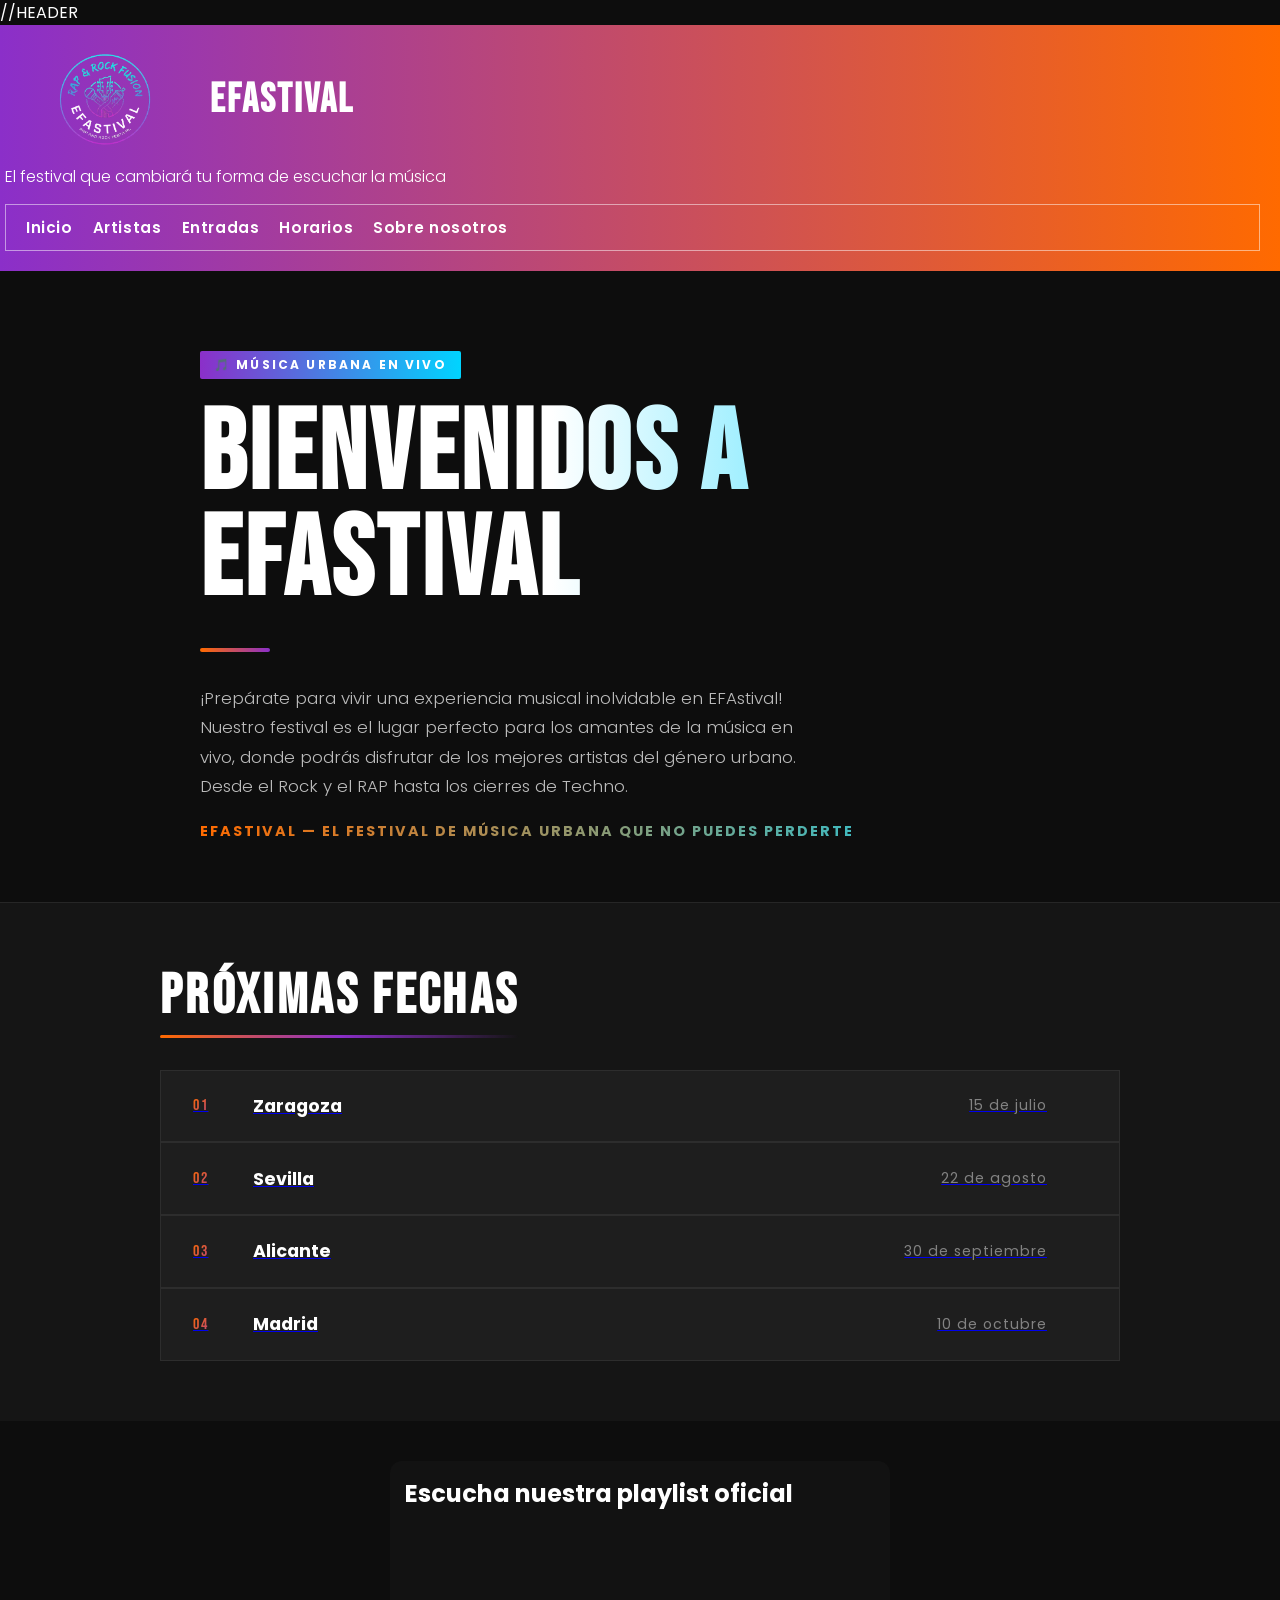
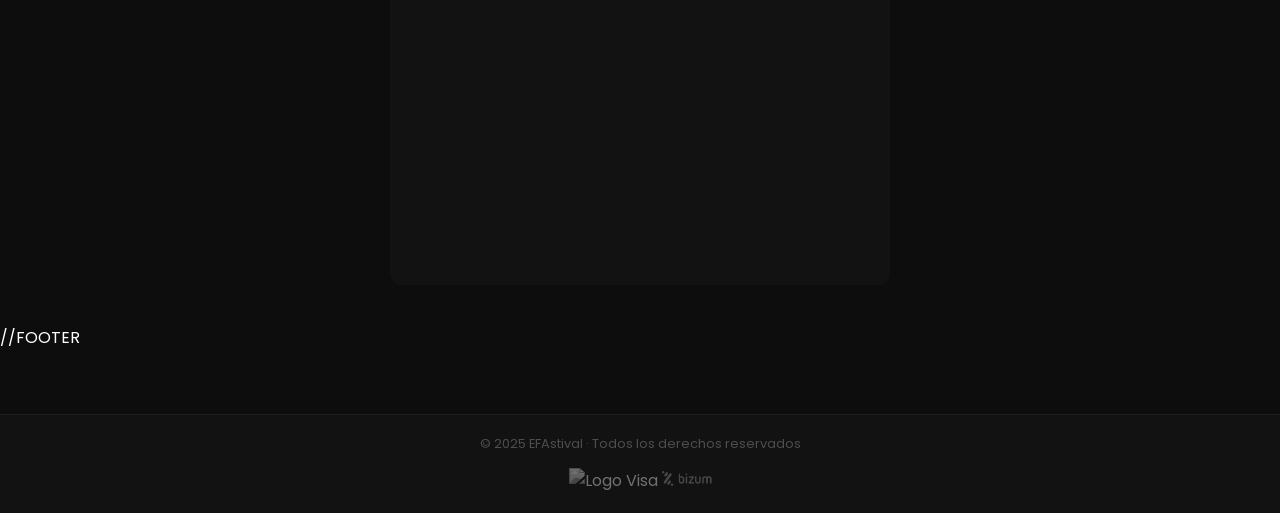
==== commit 85487ea5: "Coloco botones en compra entradas y modifico comentarios" ====
--- a/index.html
+++ b/index.html
@@ -10,7 +10,7 @@
 </head>
 <body id="cuerpo">
  
-    <!-- HEADER -->
+    //HEADER
     <header id="cabecera">
         <div id="cabeceraTop" class="header-top">
             <img id="imgLogo" src="img/Gemini_Generated_Image_ssu0tbssu0tbssu0-removebg-preview.png" alt="Logo Efastival" />
@@ -58,7 +58,8 @@
     </aside>
 
  
-    <!-- FOOTER -->
+  
+    //FOOTER
     <footer id="piePagina">
         <p id="copyright">© 2025 EFAstival · Todos los derechos reservados</p>
         <img id="imgVisa" src="img/visa.png" alt="Logo Visa" />
--- a/Css/styles-global.css
+++ b/Css/styles-global.css
@@ -1,8 +1,3 @@
-/* ============================================
-   EFASTIVAL — styles-global.css
-   Estilos compartidos por todas las páginas
-   ============================================ */
- 
 /* ── VARIABLES ── */
 :root {
     --purple: #8b2fc9;
@@ -10,14 +5,14 @@
     --orange: #ff6a00;
     --white: #ffffff;
 }
- 
+
 /* ── RESET ── */
 * {
     margin: 0;
     padding: 0;
     box-sizing: border-box;
 }
- 
+
 /* ── BODY ── */
 #cuerpo {
     font-family: 'Poppins', sans-serif;
@@ -25,56 +20,53 @@
     color: var(--white);
     overflow-x: hidden;
 }
- 
+
 /* ── HEADER ── */
 #cabecera {
     display: flex;
     flex-direction: column;
     padding: 20px 20px 20px 5px;
-    background: linear-gradient(270deg, #8b2fc9, #00d4ff, #ff6a00, #8b2fc9);
+    background: linear-gradient(270deg, var(--purple), var(--cyan), var(--orange), var(--purple));
     background-size: 300% 300%;
     animation: gradiente 15s ease infinite;
 }
- 
+
 #cabeceraTop {
     display: flex;
     align-items: center;
     gap: 5px;
 }
- 
+
 #imgLogo {
     width: 200px;
     height: auto;
 }
- 
+
 #TituloPrincipal {
     font-family: 'Bebas Neue', cursive;
     font-size: 2.5rem;
-    margin: 0;
     letter-spacing: 0.05em;
 }
- 
+
 #subtituloHeader {
     margin-top: 10px;
     font-size: 1rem;
     font-weight: 300;
 }
- 
+
 /* ── NAV ── */
 #navegacion {
     margin-top: 15px;
     border: 1px solid rgba(255, 255, 255, 0.5);
     padding: 10px 20px;
 }
- 
+
 #menuNav {
     list-style: none;
-    margin: 0;
-    padding: 0;
     display: flex;
     gap: 20px;
 }
- 
+
 #navInicio a,
 #navArtistas a,
 #navEntradas a,
@@ -87,7 +79,7 @@
     letter-spacing: 0.04em;
     transition: opacity 0.2s;
 }
- 
+
 #navInicio a:hover,
 #navArtistas a:hover,
 #navEntradas a:hover,
@@ -95,39 +87,34 @@
 #navSobreNosotros a:hover {
     opacity: 0.75;
 }
- 
+
 /* Enlace activo en nav */
 .nav-activo {
     color: var(--cyan) !important;
 }
- 
+
 /* ── FOOTER ── */
-
 #piePagina {
     text-align: center;
     padding: 20px;
     border-top: 1px solid rgba(255, 255, 255, 0.05);
     background: rgba(255, 255, 255, 0.02);
     margin-top: 4rem;
-    margin-right: auto;
 }
 
-
- 
 #copyright {
     font-size: 0.8rem;
     color: rgba(255, 255, 255, 0.25);
+    margin-bottom: 15px;
 }
- 
-/* Logos de pago */
+
 #logosPago {
     display: flex;
-    gap: 12px;
+    justify-content: center;
     align-items: center;
-    margin-right: auto;
-    margin-top: 1rem;
+    gap: 15px;
 }
- 
+
 #imgVisa,
 #imgBizum {
     width: 50px;
@@ -136,39 +123,39 @@
     filter: grayscale(100%);
     transition: opacity 0.3s, filter 0.3s;
 }
- 
+
 #imgVisa:hover,
 #imgBizum:hover {
     opacity: 0.9;
     filter: grayscale(0%);
 }
- 
+
 /* ── ANIMACIONES ── */
 @keyframes gradiente {
     0%   { background-position: 0% 50%; }
     50%  { background-position: 100% 50%; }
     100% { background-position: 0% 50%; }
 }
- 
+
 @keyframes slideUp {
     from { opacity: 0; transform: translateY(28px); }
     to   { opacity: 1; transform: translateY(0); }
 }
- 
+
 @keyframes expandLine {
     from { width: 0; opacity: 0; }
     to   { width: 70px; opacity: 1; }
 }
- 
+
 @keyframes fadeIn {
     from { opacity: 0; }
     to   { opacity: 1; }
 }
- 
+
 /* ── RESPONSIVE GLOBAL ── */
 @media (max-width: 600px) {
     #menuNav {
         flex-wrap: wrap;
         gap: 12px;
     }
-}
+}
--- a/Css/styles-index.css
+++ b/Css/styles-index.css
@@ -195,10 +195,10 @@
     background-color: #121212;
     padding: 15px;
     border-radius: 12px;
-    box-shadow: 0px 4px 10px rgba(0, 0, 0, 0.3);
+
     color: #fff;
     margin: 40px auto;
-    display: fixed;
+   
 }
  
 /* ── RESPONSIVE ── */
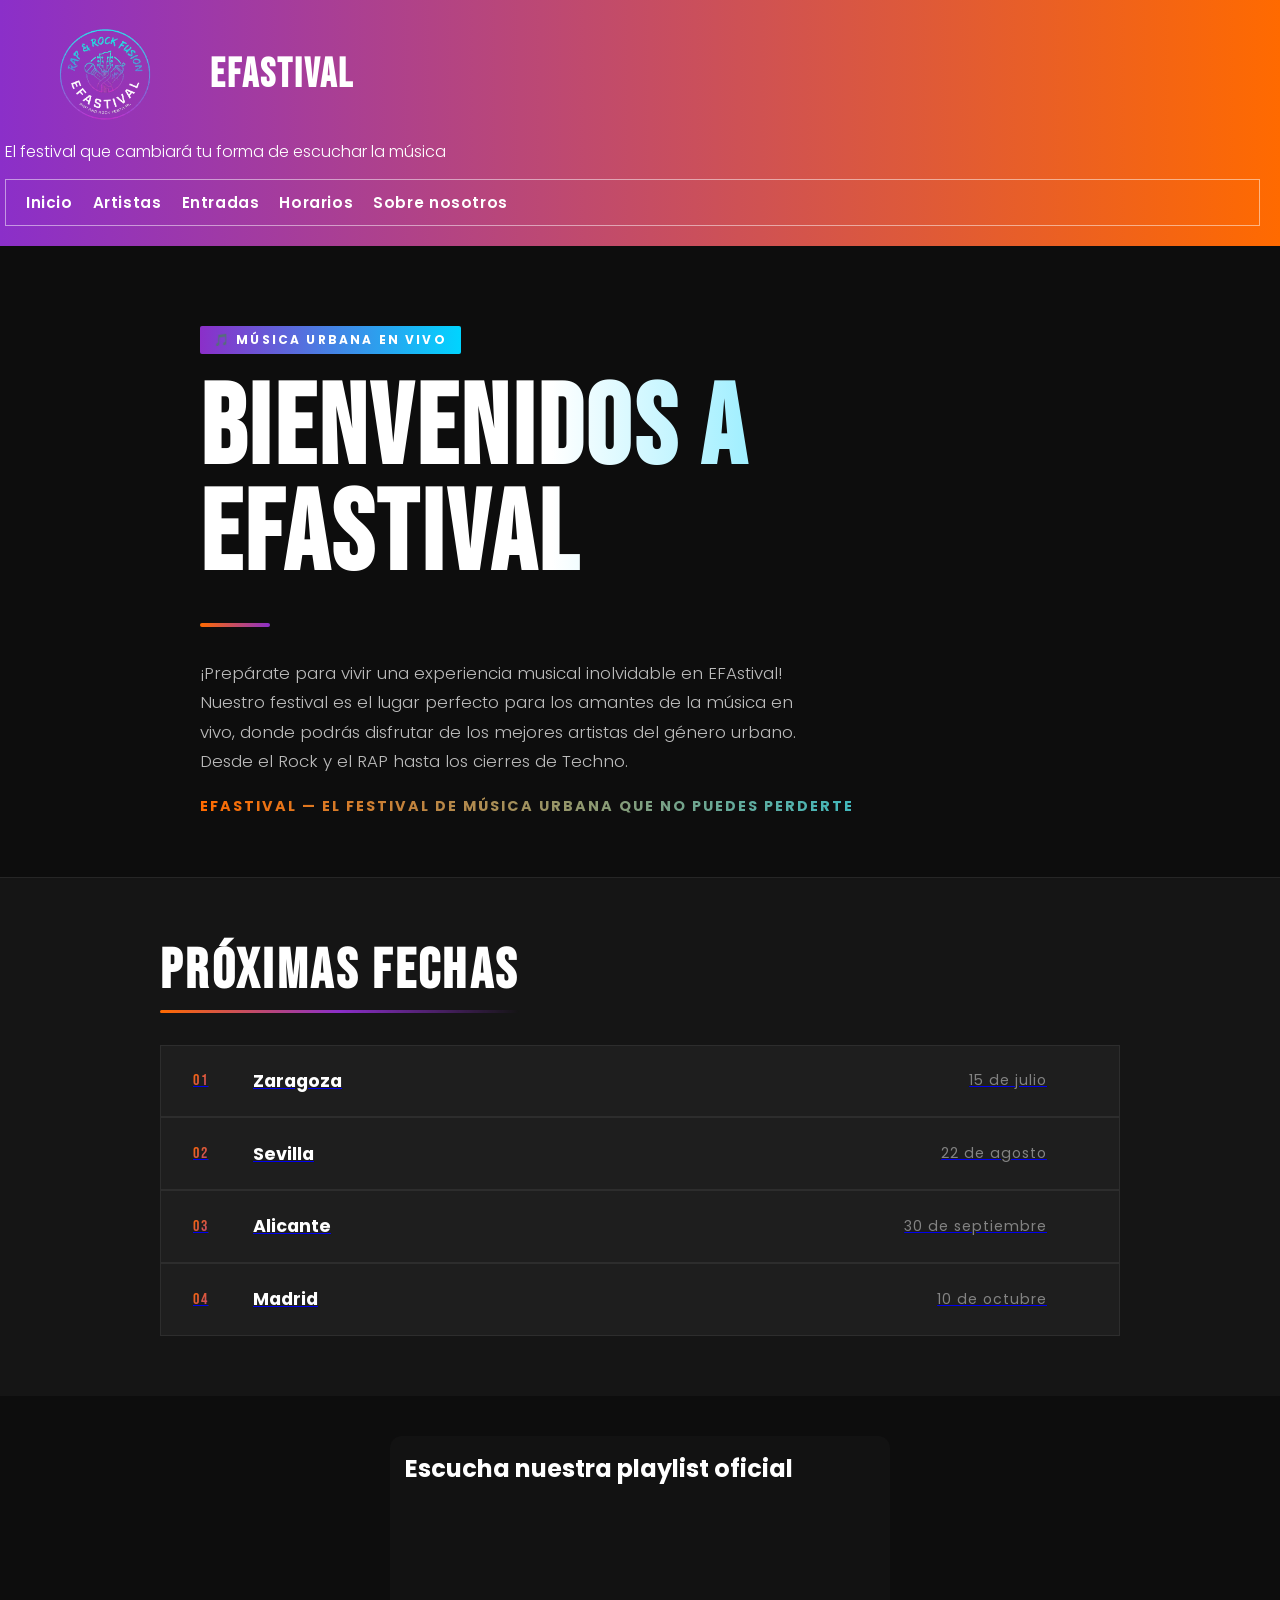
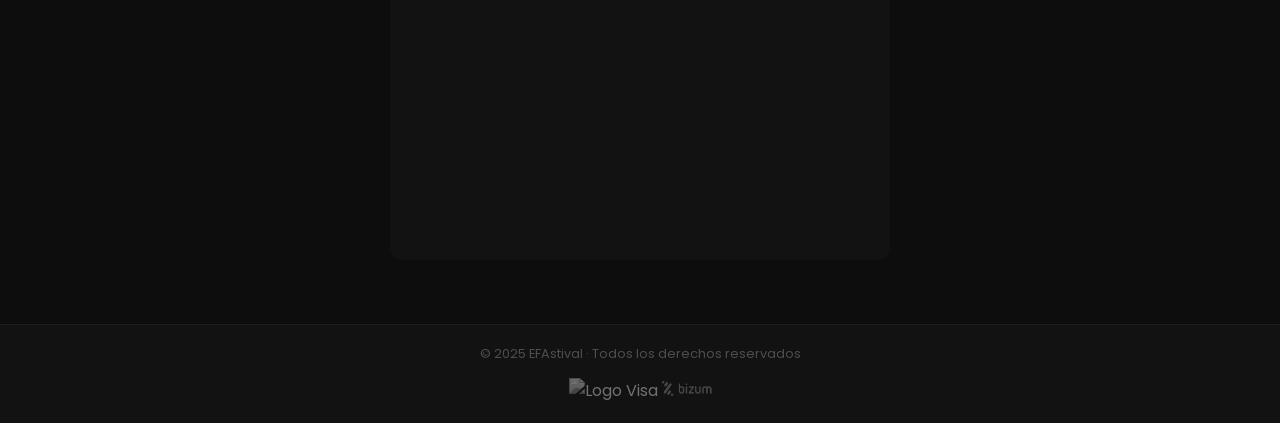
==== commit 2c18464d: "Vuelvo a cambiar los comentarios :(" ====
--- a/index.html
+++ b/index.html
@@ -10,7 +10,7 @@
 </head>
 <body id="cuerpo">
  
-    //HEADER
+    <!-- HEADER -->
     <header id="cabecera">
         <div id="cabeceraTop" class="header-top">
             <img id="imgLogo" src="img/Gemini_Generated_Image_ssu0tbssu0tbssu0-removebg-preview.png" alt="Logo Efastival" />
@@ -59,7 +59,7 @@
 
  
   
-    //FOOTER
+    <!-- FOOTER -->
     <footer id="piePagina">
         <p id="copyright">© 2025 EFAstival · Todos los derechos reservados</p>
         <img id="imgVisa" src="img/visa.png" alt="Logo Visa" />
